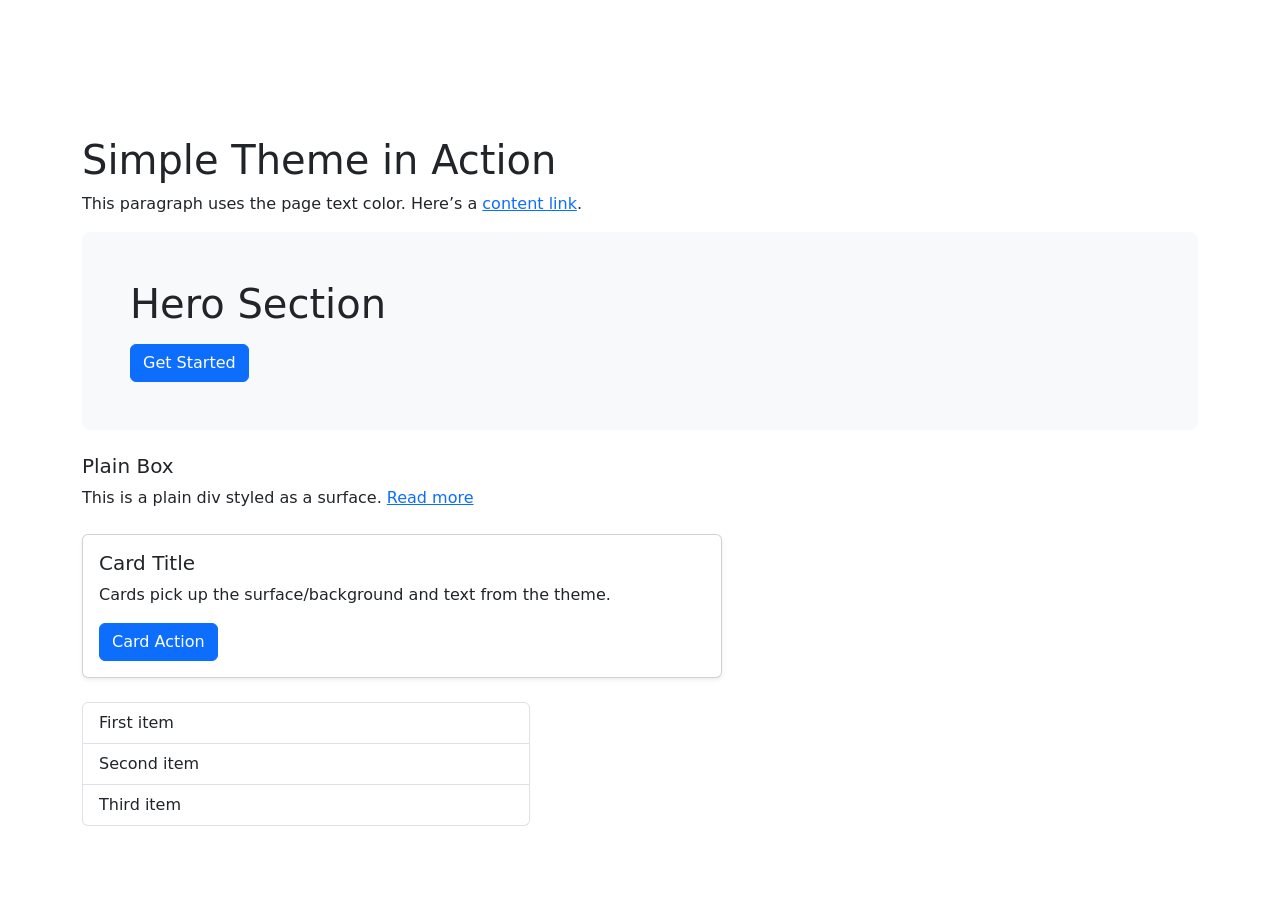
==== index.html @ 61f554cb "changed navbar" ====
<!doctype html>
<html lang="en">
<head>
    <meta charset="utf-8">
</head>
</html>
<!-- navbar.html -->
<!doctype html

<body>
    <nav id="site-nav" class="navbar navbar-expand-sm navbar-dark site-nav" role="navigation"
        aria-label="Main navigation">
        <div class="container">
            <!-- No brand/logo -->
            <button class="navbar-toggler" type="button" data-bs-toggle="collapse" data-bs-target="#nav"
                aria-controls="nav" aria-expanded="false" aria-label="Toggle navigation">
                <span class="navbar-toggler-icon"></span>
            </button>

            <div id="nav" class="collapse navbar-collapse">
                <div class="navbar-nav">
                    <a class="nav-link active" aria-current="page" href="index.html">Home</a>
                    <a class="nav-link" href="about.html">About</a>
                </div>
            </div>
        </div>
    </nav>
</body>

</html>

<head>
    <meta charset="utf-8">
    <meta name="viewport" content="width=device-width, initial-scale=1">
    <title>Template</title>

    <link href="https://cdn.jsdelivr.net/npm/bootstrap@5.3.3/dist/css/bootstrap.min.css" rel="stylesheet">
    <script src="https://code.jquery.com/jquery-3.7.1.min.js"></script>

    <link href="style.css" rel="stylesheet">
</head>

<!-- Toggle dark-page ↔ dark-page -->

<body class="dark-page">

    <!-- Navbar gets added here -->
    <div id="nav-placeholder"></div>

    <!-- Main content -->
    <main class="container py-4">
        <h1 class="mb-2">Simple Theme in Action</h1>
        <p class="mb-3">
            This paragraph uses the page text color. Here’s a <a href="#">content link</a>.
        </p>

        <!-- Hero -->
        <section class="p-5 mb-4 bg-body-tertiary rounded-3">
            <h2 class="display-6 mb-3">Hero Section</h2>
            <a class="btn btn-primary" href="#">Get Started</a>
        </section>

        <!-- Box -->
        <div class="box mb-4">
            <h3 class="h5">Plain Box</h3>
            <p class="mb-0">This is a plain div styled as a surface. <a href="#">Read more</a></p>
        </div>

        <!-- Card -->
        <div class="card shadow-sm mb-4" style="max-width: 40rem;">
            <div class="card-body">
                <h4 class="card-title h5">Card Title</h4>
                <p class="card-text">Cards pick up the surface/background and text from the theme.</p>
                <a class="btn btn-primary" href="#">Card Action</a>
            </div>
        </div>

        <!-- List group -->
        <ul class="list-group" style="max-width: 28rem;">
            <li class="list-group-item">First item</li>
            <li class="list-group-item">Second item</li>
            <li class="list-group-item">Third item</li>
        </ul>
    </main>




    <script>
        // Load only the #site-nav element
        $("#nav-placeholder").load("navbar.html #site-nav");
    </script>
    <script src="https://cdn.jsdelivr.net/npm/bootstrap@5.3.3/dist/js/bootstrap.bundle.min.js"></script>

</body>
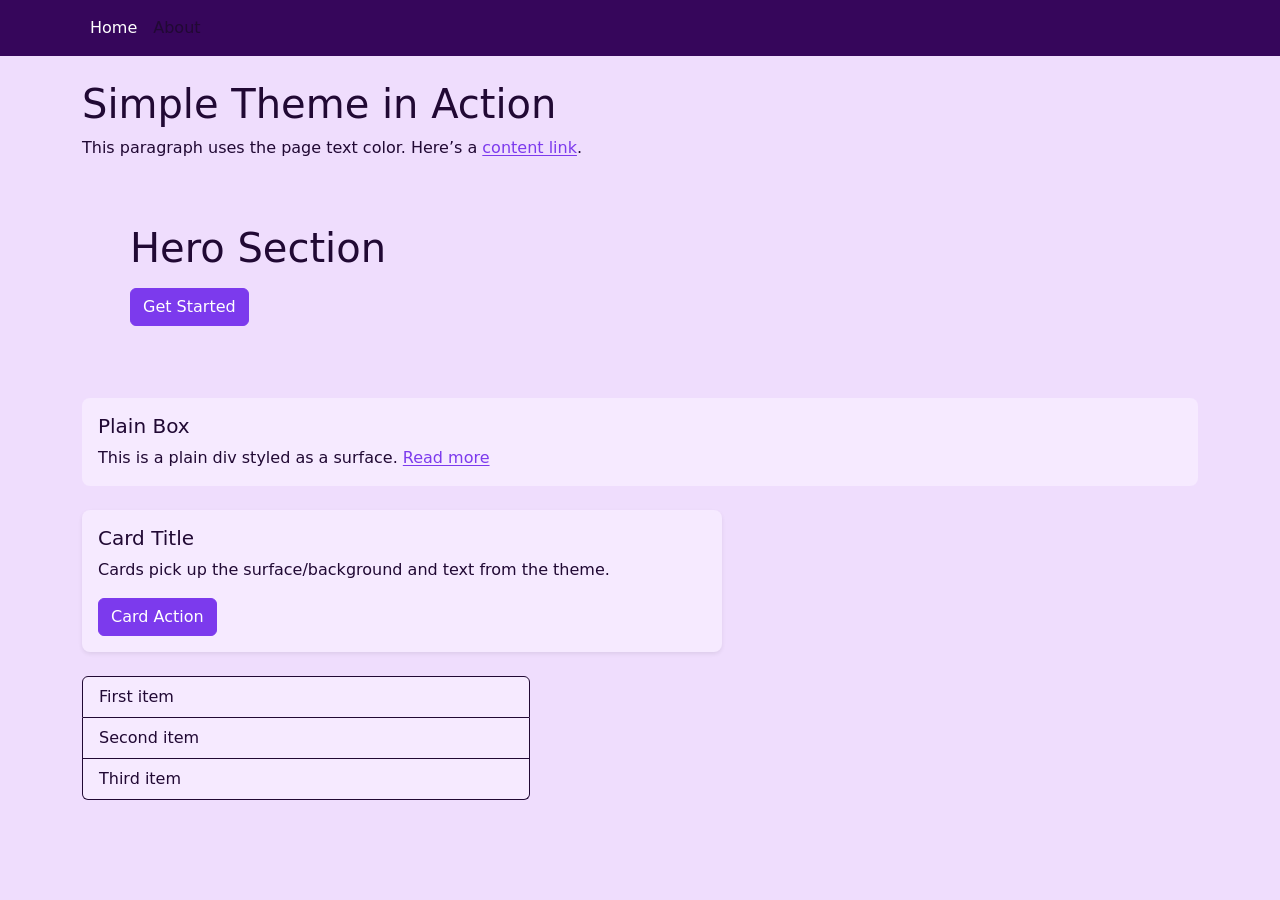
==== commit 6e9c6a25: "Update index.html" ====
--- a/index.html
+++ b/index.html
@@ -1,33 +1,5 @@
 <!doctype html>
 <html lang="en">
-<head>
-    <meta charset="utf-8">
-</head>
-</html>
-<!-- navbar.html -->
-<!doctype html
-
-<body>
-    <nav id="site-nav" class="navbar navbar-expand-sm navbar-dark site-nav" role="navigation"
-        aria-label="Main navigation">
-        <div class="container">
-            <!-- No brand/logo -->
-            <button class="navbar-toggler" type="button" data-bs-toggle="collapse" data-bs-target="#nav"
-                aria-controls="nav" aria-expanded="false" aria-label="Toggle navigation">
-                <span class="navbar-toggler-icon"></span>
-            </button>
-
-            <div id="nav" class="collapse navbar-collapse">
-                <div class="navbar-nav">
-                    <a class="nav-link active" aria-current="page" href="index.html">Home</a>
-                    <a class="nav-link" href="about.html">About</a>
-                </div>
-            </div>
-        </div>
-    </nav>
-</body>
-
-</html>
 
 <head>
     <meta charset="utf-8">
@@ -40,9 +12,9 @@
     <link href="style.css" rel="stylesheet">
 </head>
 
-<!-- Toggle dark-page ↔ dark-page -->
+<!-- Toggle light-page ↔ dark-page -->
 
-<body class="dark-page">
+<body class="light-page">
 
     <!-- Navbar gets added here -->
     <div id="nav-placeholder"></div>
@@ -94,3 +66,4 @@
 
 </body>
 
+</html>
--- a/style.css
+++ b/style.css
@@ -0,0 +1,119 @@
+/* =============================
+   LIGHT THEME — EDIT THESE 5
+   ============================= */
+:root {
+  --bg: #EFDDFD;
+  /* page background */
+  --text: #210934;
+  /* main text */
+  --surface: #F6EAFF;
+  /* cards, boxes, list items */
+  --nav: #36065B;
+  /* navbar (dark bar) */
+  --accent: #7C3AED;
+  /* links & primary buttons */
+}
+ --hero: #F1E8FF;
+  /* jumbotron/hero bg */
+} 
+
+/* =============================
+   Do not edit below
+   ============================= */
+
+/* Auto-derived (you can ignore) */
+:root {
+  --accent-hover: color-mix(in srgb, var(--accent) 85%, black);
+  --on-nav: #FFFFFF;
+  /* text on dark navbar */
+  --border: #E6D6FF;
+  /* soft borders */
+  --hero: #F1E8FF;
+  /* jumbotron/hero bg */
+}
+
+/* ====== Page ====== */
+body {
+  background: var(--bg);
+  color: var(--text);
+}
+
+/* ====== Navbar ====== */
+.site-nav {
+  background: var(--nav);
+  color: var(--on-nav);
+}
+
+.site-nav .navbar-brand,
+.site-nav .nav-link {
+  color: var(--on-nav);
+  text-decoration: none;
+}
+
+.site-nav .nav-link:hover {
+  opacity: .9;
+}
+
+.site-nav .navbar-toggler {
+  border-color: rgba(255, 255, 255, .35);
+}
+
+.site-nav .navbar-toggler-icon {
+  filter: invert(1) brightness(1.2);
+}
+
+/* ====== Hero (“jumbotron”) ====== */
+.bg-body-tertiary {
+  background-color: var(--hero) !important;
+  color: var(--text);
+}
+
+/* ====== Cards & Boxes (light surfaces) ====== */
+.card,
+.box {
+  background: var(--surface);
+  color: var(--text);
+  border: 1px solid var(--border);
+  border-radius: .5rem;
+}
+
+.box {
+  padding: 1rem;
+}
+
+/* List group inside light surfaces */
+.list-group,
+.list-group-item {
+  background: var(--surface);
+  color: var(--text);
+  border-color: var(--border);
+}
+
+/* ====== Links & Buttons ====== */
+a {
+  color: var(--accent);
+  text-decoration: underline;
+  text-underline-offset: 2px;
+}
+
+a:hover,
+a:focus {
+  color: var(--accent-hover);
+}
+
+/* Make anchor-buttons look like buttons, not links */
+a.btn {
+  text-decoration: none;
+}
+
+/* Bootstrap primary button uses your accent */
+.btn-primary {
+  background-color: var(--accent);
+  border-color: var(--accent);
+  color: #fff;
+}
+
+.btn-primary:hover {
+  background-color: var(--accent-hover);
+  border-color: var(--accent-hover);
+}
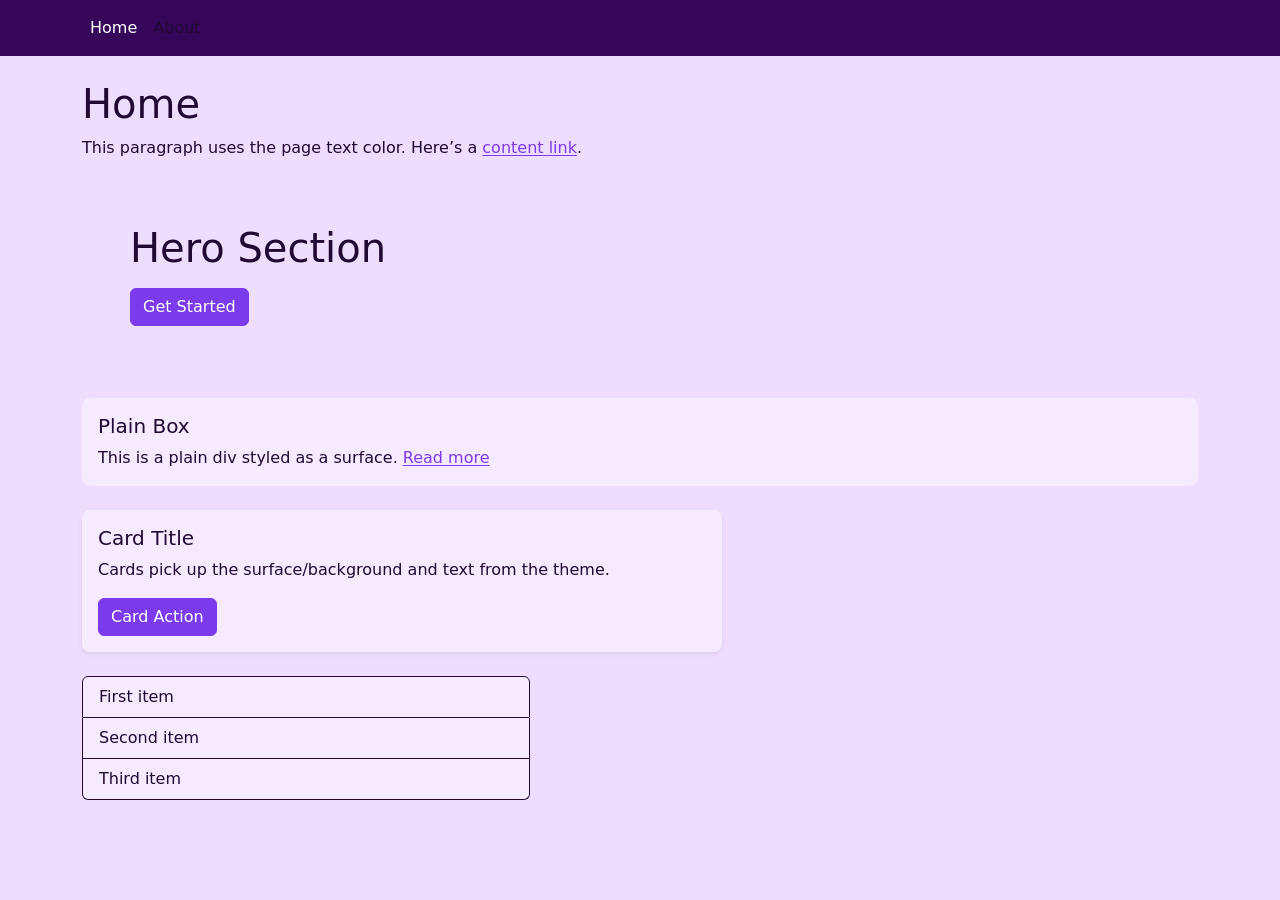
==== commit fb448cb4: "ee" ====
--- a/index.html
+++ b/index.html
@@ -21,7 +21,7 @@
 
     <!-- Main content -->
     <main class="container py-4">
-        <h1 class="mb-2">Simple Theme in Action</h1>
+        <h1 class="mb-2">Home</h1>
         <p class="mb-3">
             This paragraph uses the page text color. Here’s a <a href="#">content link</a>.
         </p>
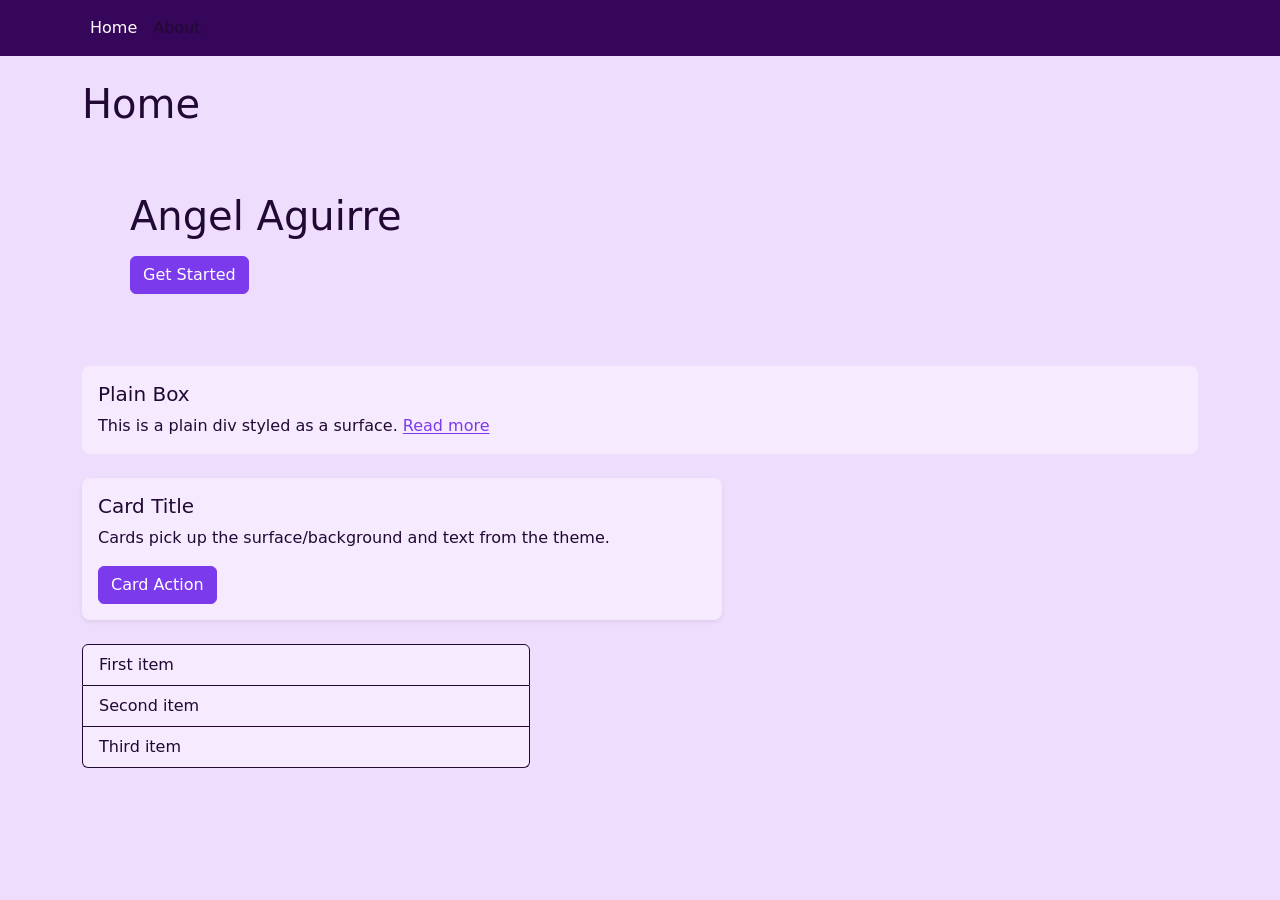
==== commit ccf11119: "added title" ====
--- a/index.html
+++ b/index.html
@@ -23,12 +23,11 @@
     <main class="container py-4">
         <h1 class="mb-2">Home</h1>
         <p class="mb-3">
-            This paragraph uses the page text color. Here’s a <a href="#">content link</a>.
         </p>
 
         <!-- Hero -->
         <section class="p-5 mb-4 bg-body-tertiary rounded-3">
-            <h2 class="display-6 mb-3">Hero Section</h2>
+            <h2 class="display-6 mb-3">Angel Aguirre</h2>
             <a class="btn btn-primary" href="#">Get Started</a>
         </section>
 
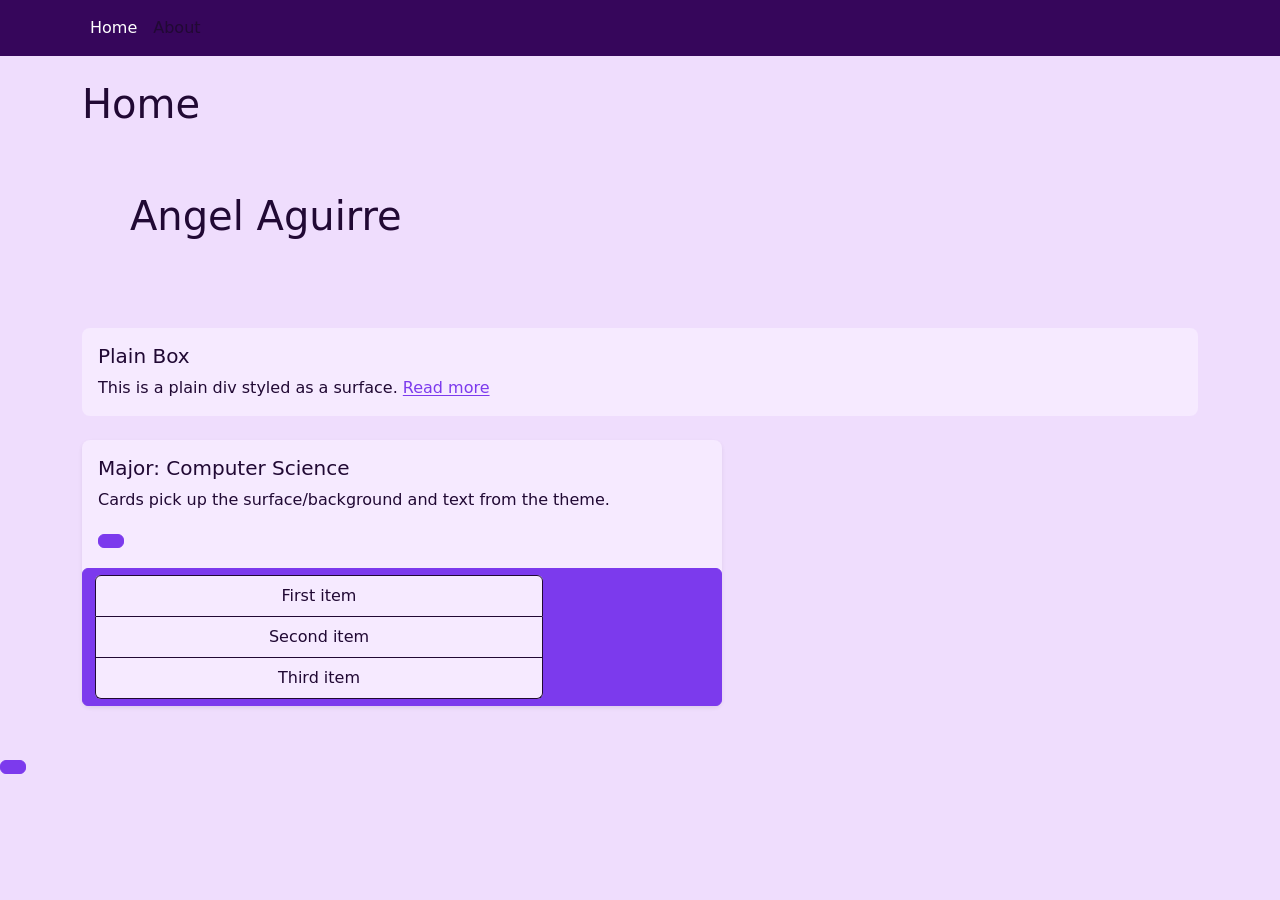
==== commit b505078c: "Update index.html" ====
--- a/index.html
+++ b/index.html
@@ -28,7 +28,6 @@
         <!-- Hero -->
         <section class="p-5 mb-4 bg-body-tertiary rounded-3">
             <h2 class="display-6 mb-3">Angel Aguirre</h2>
-            <a class="btn btn-primary" href="#">Get Started</a>
         </section>
 
         <!-- Box -->
@@ -40,10 +39,9 @@
         <!-- Card -->
         <div class="card shadow-sm mb-4" style="max-width: 40rem;">
             <div class="card-body">
-                <h4 class="card-title h5">Card Title</h4>
+                <h4 class="card-title h5">Major: Computer Science</h4>
                 <p class="card-text">Cards pick up the surface/background and text from the theme.</p>
-                <a class="btn btn-primary" href="#">Card Action</a>
-            </div>
+                <a class="btn btn-primary" href="https://www.msudenver.edu/criminal-justice-criminology/cybersecurity-bs/">
         </div>
 
         <!-- List group -->
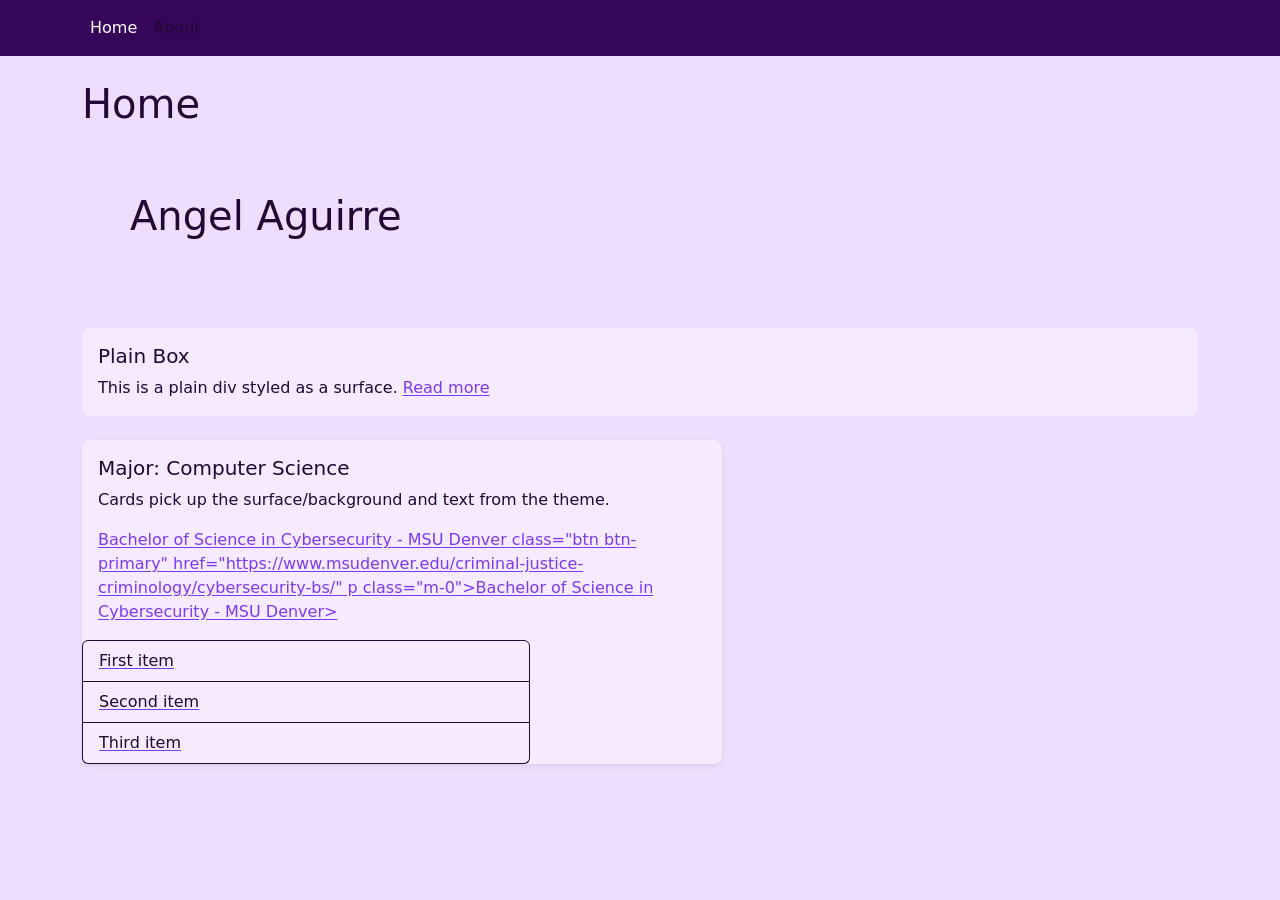
==== commit 0829d1d4: "Update index.html" ====
--- a/index.html
+++ b/index.html
@@ -41,7 +41,12 @@
             <div class="card-body">
                 <h4 class="card-title h5">Major: Computer Science</h4>
                 <p class="card-text">Cards pick up the surface/background and text from the theme.</p>
-                <a class="btn btn-primary" href="https://www.msudenver.edu/criminal-justice-criminology/cybersecurity-bs/">
+                <a  p class="m-0">Bachelor of Science in Cybersecurity - MSU Denver <a href="https://www.msudenver.edu/criminal-justice-criminology/cybersecurity-bs/"
+
+        </div>
+
+        <!-- List group -->class="btn btn-primary" href="https://www.msudenver.edu/criminal-justice-criminology/cybersecurity-bs/" p class="m-0">Bachelor of Science in Cybersecurity - MSU Denver>
+
         </div>
 
         <!-- List group -->
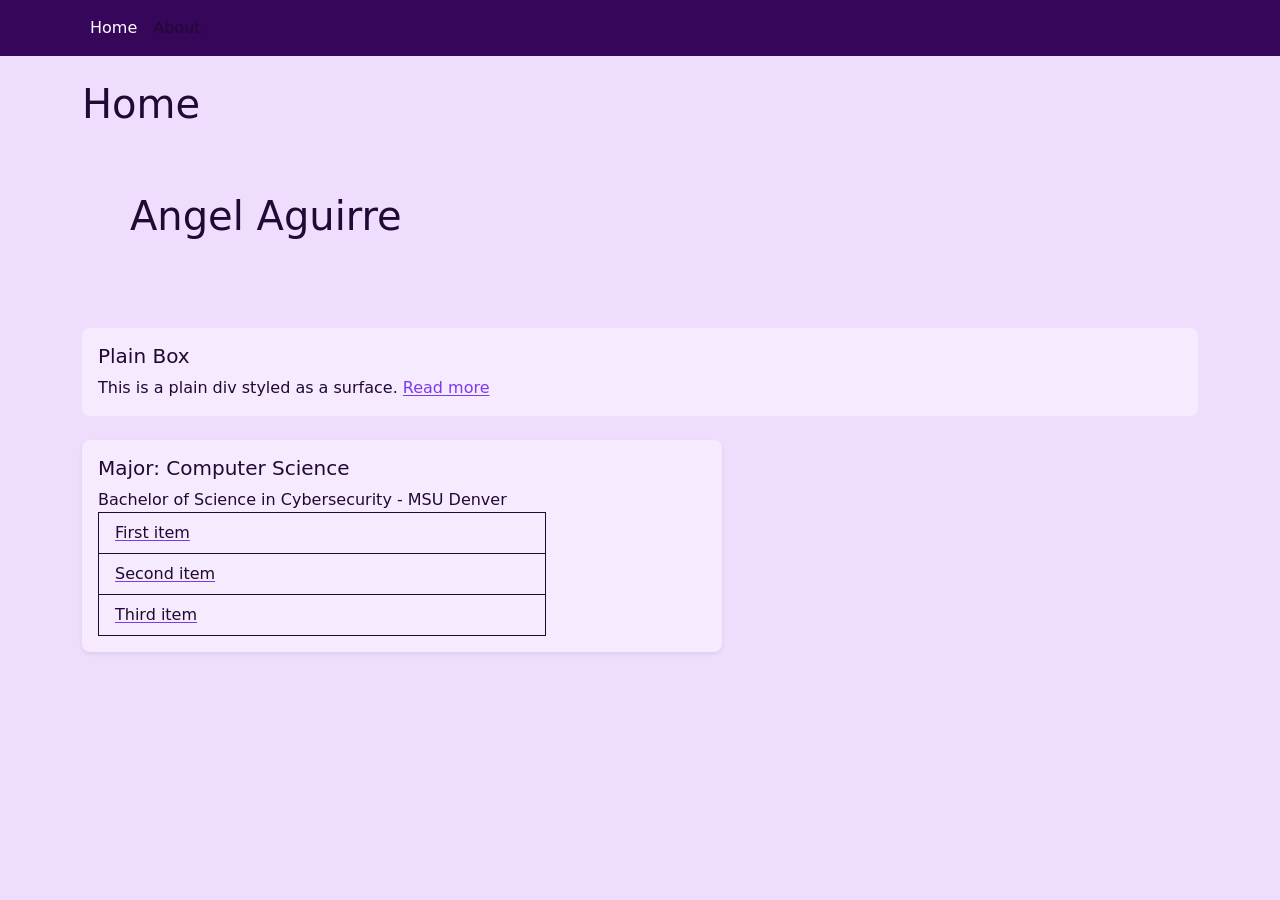
==== commit 4c68cf48: "Update index.html" ====
--- a/index.html
+++ b/index.html
@@ -40,14 +40,7 @@
         <div class="card shadow-sm mb-4" style="max-width: 40rem;">
             <div class="card-body">
                 <h4 class="card-title h5">Major: Computer Science</h4>
-                <p class="card-text">Cards pick up the surface/background and text from the theme.</p>
-                <a  p class="m-0">Bachelor of Science in Cybersecurity - MSU Denver <a href="https://www.msudenver.edu/criminal-justice-criminology/cybersecurity-bs/"
-
-        </div>
-
-        <!-- List group -->class="btn btn-primary" href="https://www.msudenver.edu/criminal-justice-criminology/cybersecurity-bs/" p class="m-0">Bachelor of Science in Cybersecurity - MSU Denver>
-
-        </div>
+                <p class="m-0">Bachelor of Science in Cybersecurity - MSU Denver <a href=https://www.msudenver.edu/criminal-justice-criminology/cybersecurity-bs/
 
         <!-- List group -->
         <ul class="list-group" style="max-width: 28rem;">
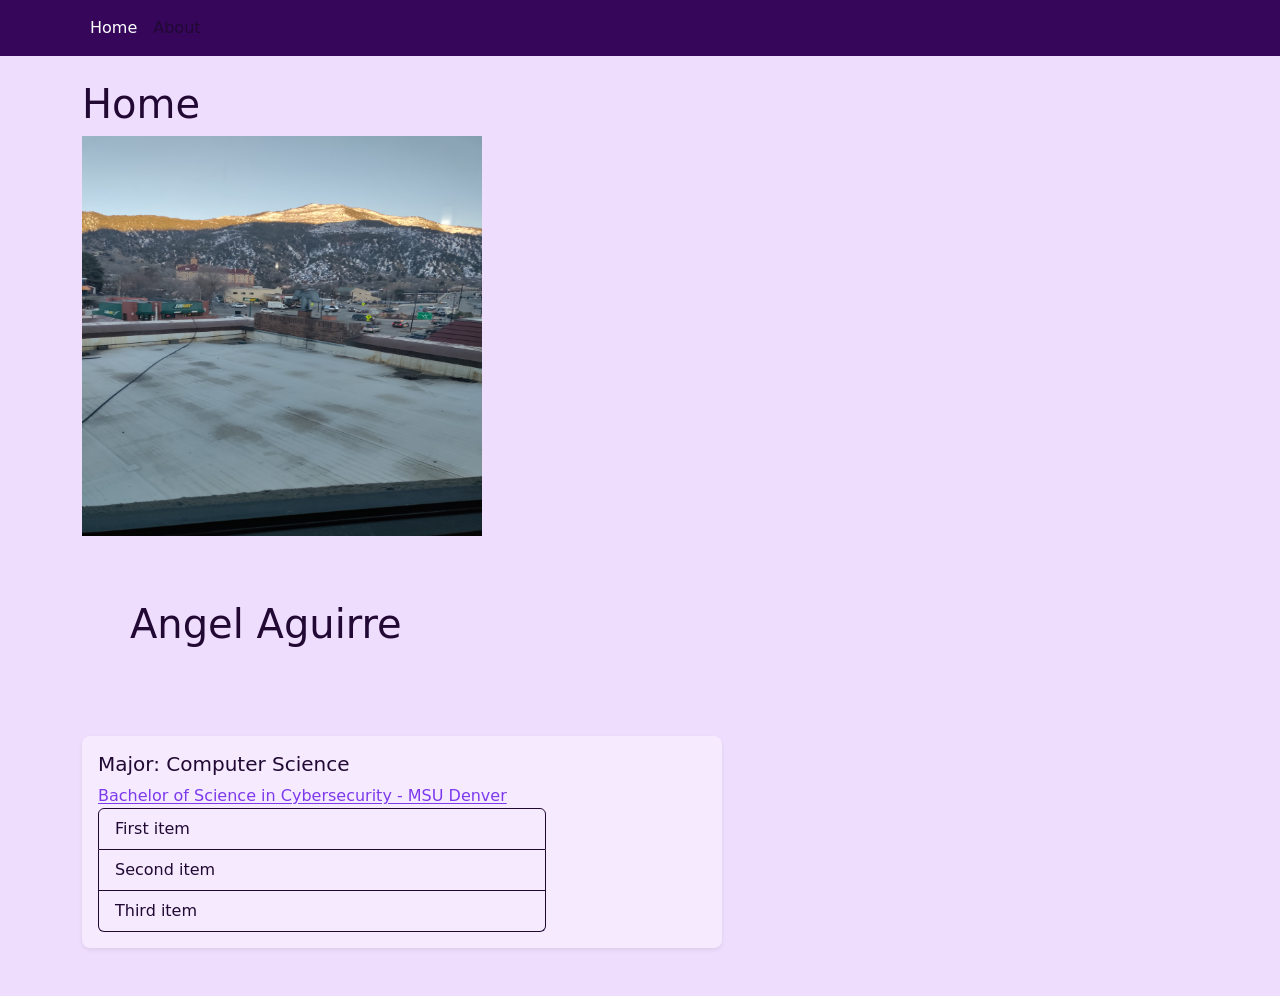
==== commit c0d47e82: "ss" ====
--- a/index.html
+++ b/index.html
@@ -22,7 +22,7 @@
     <!-- Main content -->
     <main class="container py-4">
         <h1 class="mb-2">Home</h1>
-        <p class="mb-3">
+        <p class="mb-3"><img src="images\mountains.jpg" height="400" width="400" alt="Italian Trulli">
         </p>
 
         <!-- Hero -->
@@ -30,17 +30,11 @@
             <h2 class="display-6 mb-3">Angel Aguirre</h2>
         </section>
 
-        <!-- Box -->
-        <div class="box mb-4">
-            <h3 class="h5">Plain Box</h3>
-            <p class="mb-0">This is a plain div styled as a surface. <a href="#">Read more</a></p>
-        </div>
-
         <!-- Card -->
         <div class="card shadow-sm mb-4" style="max-width: 40rem;">
             <div class="card-body">
                 <h4 class="card-title h5">Major: Computer Science</h4>
-                <p class="m-0">Bachelor of Science in Cybersecurity - MSU Denver <a href=https://www.msudenver.edu/criminal-justice-criminology/cybersecurity-bs/
+               <a href="https://www.msudenver.edu/criminal-justice-criminology/cybersecurity-bs/" target="_blank"> Bachelor of Science in Cybersecurity - MSU Denver </a> 
 
         <!-- List group -->
         <ul class="list-group" style="max-width: 28rem;">
